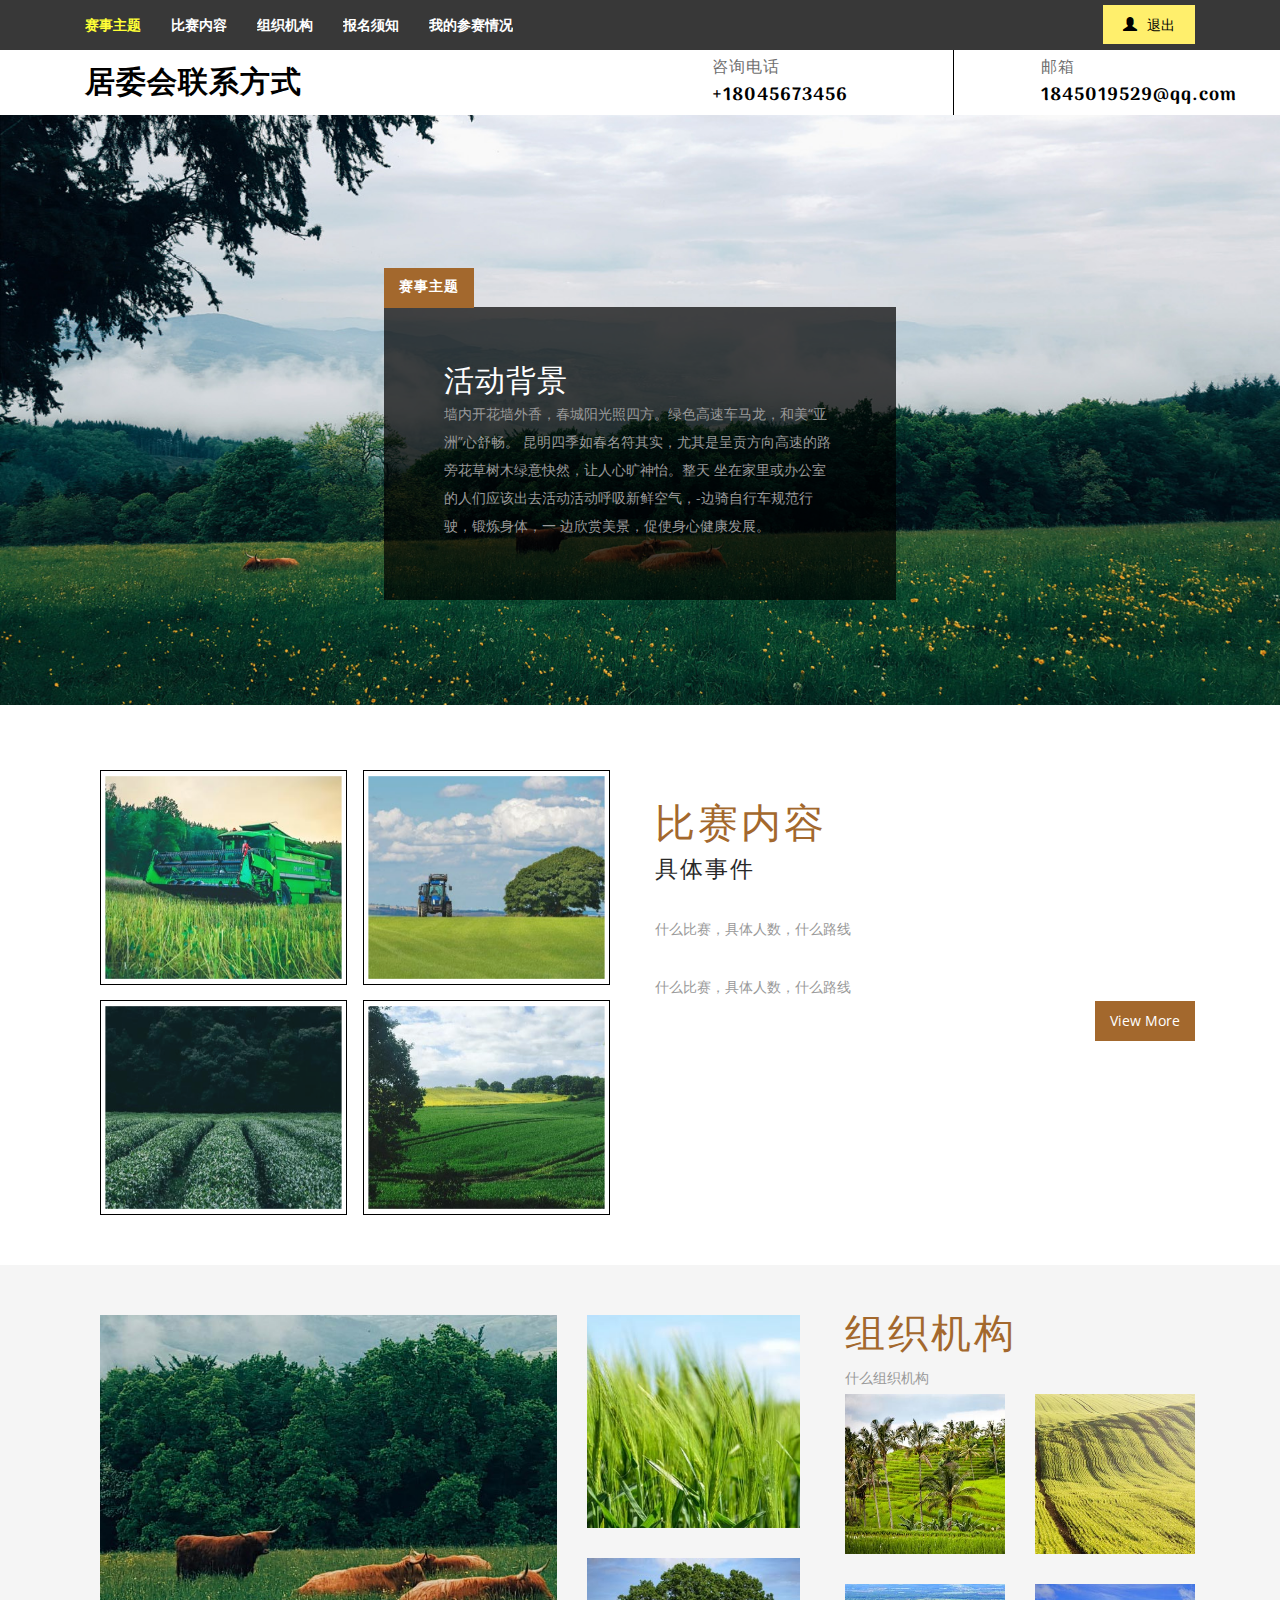
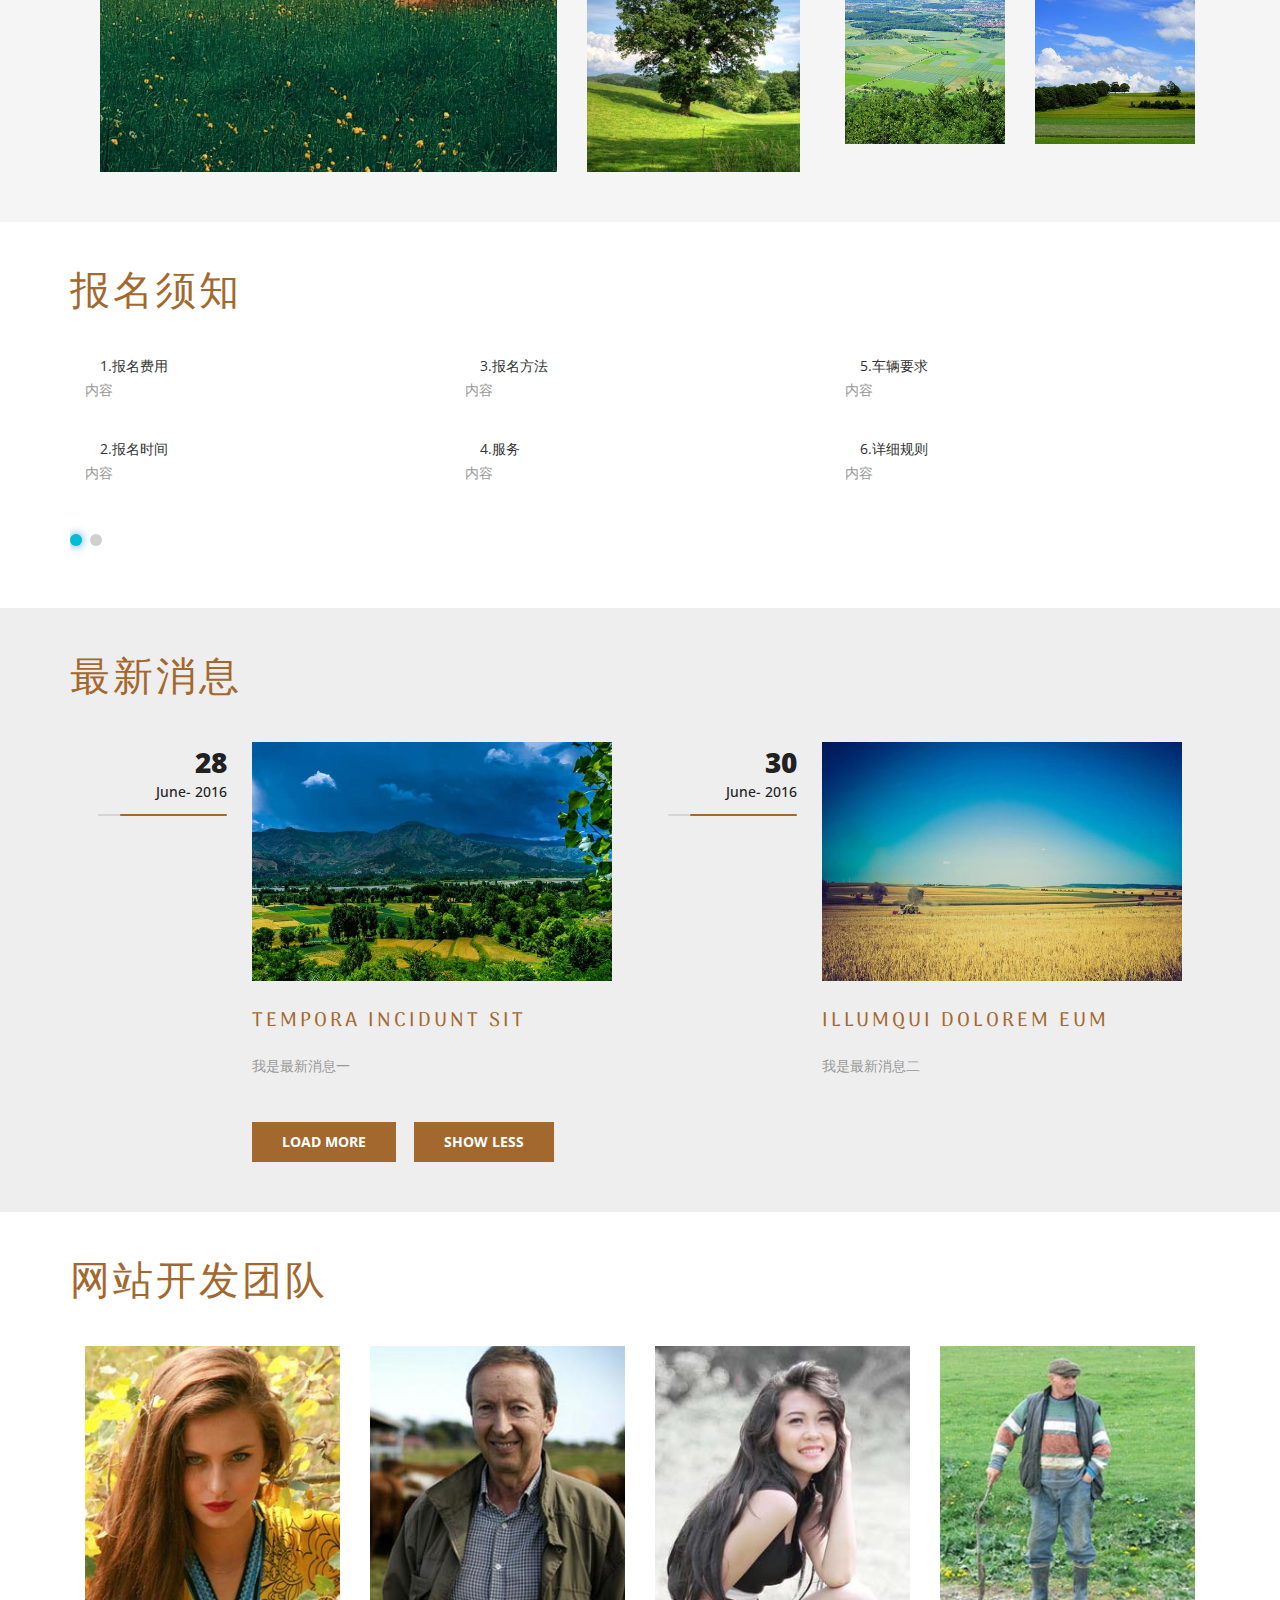
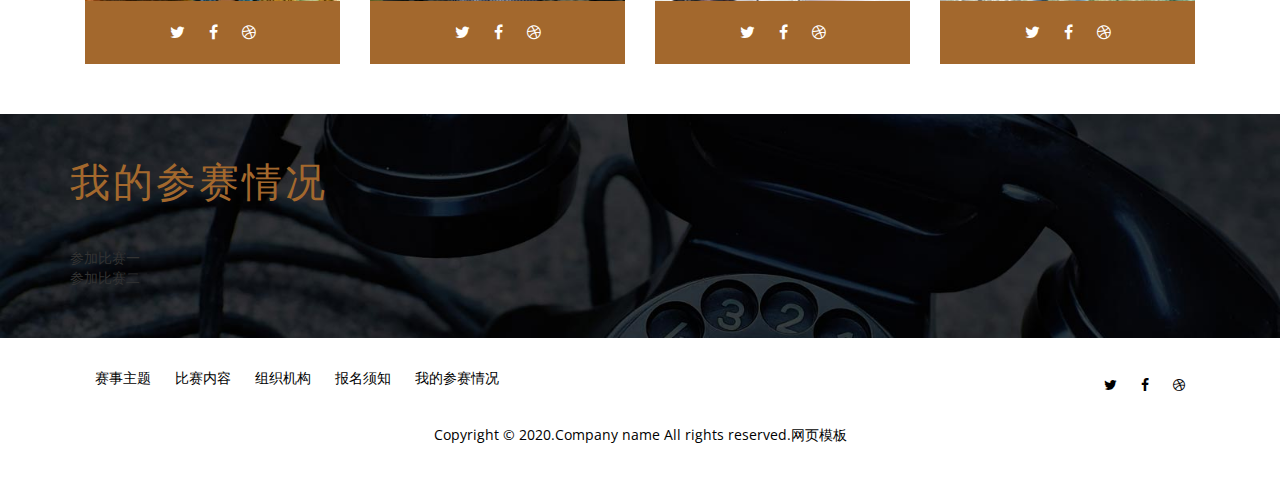
==== client/src/main/resources/login_index.html @ a54dcd97 "match10Project" ====
<!DOCTYPE html>
<html lang="en">
<head>
<title>Home</title>
<meta name="viewport" content="width=device-width, initial-scale=1">
<meta http-equiv="Content-Type" content="text/html; charset=utf-8" />
<meta name="keywords" content="" />
<script type="application/x-javascript"> addEventListener("load", function() { setTimeout(hideURLbar, 0); }, false); function hideURLbar(){ window.scrollTo(0,1); } </script>
<!-- css -->
<link href="css/bootstrap.css" rel="stylesheet" type="text/css" media="all" />
<link rel="stylesheet" href="css/style.css" type="text/css" media="all" />
<link type="text/css" rel="stylesheet" href="css/cm-overlay.css" />
<link href="css/popup-box.css" rel="stylesheet" type="text/css" media="all" />
<link rel="stylesheet" href="css/font-awesome.min.css" type="text/css" media="all" />
<!--// css -->
<!-- font -->
<link href="http://fonts.googleapis.com/css?family=Arima+Madurai" rel="stylesheet">
<link href='http://fonts.googleapis.com/css?family=Open+Sans:400,300,300italic,400italic,600,600italic,700,700italic,800,800italic' rel='stylesheet' type='text/css'>
<!-- //font -->
<script src="js/jquery-1.11.1.min.js"></script>
<script src="js/bootstrap.js"></script>
	<!-- start-smooth-scrolling -->
			<script type="text/javascript" src="js/move-top.js"></script>
			<script type="text/javascript" src="js/easing.js"></script>
			<script type="text/javascript">
				jQuery(document).ready(function($) {
					$(".scroll").click(function(event){		
					event.preventDefault();
					$('html,body').animate({scrollTop:$(this.hash).offset().top},1000);
				});
			});
			</script>
	<!-- //start-smoth-scrolling -->
		<!-- here stars scrolling icon -->
	<script type="text/javascript">
		$(document).ready(function() {
			/*
				var defaults = {
				containerID: 'toTop', // fading element id
				containerHoverID: 'toTopHover', // fading element hover id
				scrollSpeed: 1200,
				easingType: 'linear' 
				};
			*/
								
			$().UItoTop({ easingType: 'easeOutQuart' });
								
			});
	</script>
	<script src="js/jquery.magnific-popup.js" type="text/javascript"></script>
<script type="text/javascript" src="js/modernizr.custom.53451.js"></script> 
 <script>
						$(document).ready(function() {
						$('.popup-with-zoom-anim').magnificPopup({
							type: 'inline',
							fixedContentPos: false,
							fixedBgPos: true,
							overflowY: 'auto',
							closeBtnInside: true,
							preloader: false,
							midClick: true,
							removalDelay: 300,
							mainClass: 'my-mfp-zoom-in'
						});
																						
						});
</script>	

</head>
<body>
<div class="header-top-w3layouts" id="header">
	<div class="container">
		<div class="col-md-8 navigation">
			<nav class="navbar navbar-default">
			<!-- Brand and toggle get grouped for better mobile display -->
				<div class="navbar-header">
				 <button type="button" class="navbar-toggle collapsed" data-toggle="collapse" data-target="#bs-example-navbar-collapse-1">
					<span class="sr-only">Toggle navigation</span>
					<span class="icon-bar"></span>
					<span class="icon-bar"></span>
					<span class="icon-bar"></span>
				</button>
				<div class="collapse navbar-collapse nav-wil" id="bs-example-navbar-collapse-1">
					<nav class="link-effect-2" id="link-effect-2"> 
						<ul class="nav navbar-nav">
							<li class="active"><a href="index.html">赛事主题</a></li>
							<li><a href="#services" class="scroll"><span data-hover="Services">比赛内容</span></a></li>
							<li><a href="#works" class="scroll"><span data-hover="Works">组织机构</span></a></li>
							<li><a href="#clients" class="scroll"><span data-hover="Clients">报名须知</span></a></li>
							<li><a href="#contact" class="scroll"><span data-hover="Contact">我的参赛情况</span></a></li>
						</ul>
					</nav>
				</div>
				</div>
			</nav>
		</div>
		<div class="col-md-4 sign-up">
			<a class="book popup-with-zoom-anim button-isi zoomIn animated" data-wow-delay=".5s" href="#small-dialog2"><span class="glyphicon glyphicon-user" aria-hidden="true"></span>退出</a>
		</div>
		<div class="clearfix"></div>
	</div>
</div>
<div class="header-bottom-w3">
	<div class="container">
		<div class="col-md-4 logo-agileits">
			<a href="#"><h1>居委会联系方式</h1></a>
		</div>
		<div class="col-md-8 call-mail-agileinfo">
			<div class="call">
				<h4>咨询电话</h4>
				<h3>+18045673456</h3>
			</div>
			<div class="mail">
				<h4>邮箱</h4>
				<h3><a href="mailto:info@example.com">1845019529@qq.com</a></h3>
			</div>
			<div class="clearfix"></div>
		</div>
		<div class="clearfix"></div>
	</div>
</div>
<div class="banner-w3l">
	
	<div class="banner-text-w3ls">
		<h3>赛事主题</h3>
		<h2>活动背景 </h2>
		<p>墙内开花墙外香，春城阳光照四方。绿色高速车马龙，和美“亚洲”心舒畅。
		昆明四季如春名符其实，尤其是呈贡方向高速的路旁花草树木绿意快然，让人心旷神怡。整天
		坐在家里或办公室的人们应该出去活动活动呼吸新鲜空气，-边骑自行车规范行驶，锻炼身体，一
		边欣赏美景，促使身心健康发展。
		</p>
	</div>
</div>
<div class="banner-btm-w3-agile" id="services">
	<div class="container">
		<div class="col-md-6 banner-btm-right-w3ls">
			<div class="col-md-6 banner-btm-right-w3ls-one">
				<div class="gap">
					<div class="grid">
						<figure class="effect-apollo">
							<img src="images/bb1.jpg" alt=" " />
						</figure>
					</div>
				</div>
				<div class="grid">
					<figure class="effect-apollo">
						<img src="images/bb2.jpg" alt=" " />
					</figure>
				</div>
			</div>
			<div class="col-md-6 banner-btm-right-w3ls-two">
				<div class="gap">
					<div class="grid">
						<figure class="effect-apollo">
							<img  src="images/bb3.jpg" alt=" " />
						</figure>
					</div>
				</div>
				<div class="grid">
					<figure class="effect-apollo">
						<img src="images/bb4.jpg" alt=" " />
					</figure>
				</div>
			</div>
		</div>
		<div class="col-md-6 banner-btm-left-w3ls">
			<h3>比赛内容</h3>
			<h4>具体事件</h4>
			 <p>什么比赛，具体人数，什么路线</p>	
			 <p class="w3layouts">什么比赛，具体人数，什么路线</p>
			 <a href="single.html">View More</a>
		</div>
		<div class="clearfix"></div>
		</div>	
	</div>
	<!-- //banner-bottom -->
	
	<!--works-->
	<div class="works" id="works">
		<div class="container">
			<div class="col-md-8 work-left">
				<div class="work-left-top">
					<div class="col-md-8  work-left-top-left">
						<div class="first-img">
							<div class="view second-effect">
								<a class="cm-overlay" href="images/g1.jpg">
									<img src="images/g1.jpg" alt=" " />
									<div class="mask">
										
									</div>
								</a>
							</div>
						</div>
					</div>
					<div class="col-md-4 work-left-top-right">
						<div class="second-img">
							<div class="view second-effect">
								<a class="cm-overlay" href="images/g2.jpg">
									<img src="images/g2.jpg" alt=" " />
									<div class="mask">
										
									</div>
								</a>
							</div>
						</div>
						<div class="third-img">
							<div class="view second-effect">
								<a class="cm-overlay" href="images/g3.jpg">
									<img src="images/g3.jpg" alt=" " />
									<div class="mask">
									
									</div>
								</a>
							</div>
						</div>
					</div>
					<div class="clearfix"></div>
				</div>
			</div>
			<div class="col-md-4 work-right">
				<h3>组织机构</h3>
				<p>什么组织机构</p>
				<div class="col-md-6 work-right-left">
					<div class="seventh-img">
							<div class="view second-effect">
								<a class="cm-overlay" href="images/g7.jpg">
									<img src="images/g7.jpg" alt=" " />
									<div class="mask">
										
									</div>
								</a>
							</div>
					</div>
					<div class="eighth-img">
							<div class="view second-effect">
								<a class="cm-overlay" href="images/g8.jpg">
									<img src="images/g8.jpg" alt=" " />
									<div class="mask">
										
									</div>
								</a>
							</div>
					</div>
				</div>
				<div class="col-md-6 work-right-right">
					<div class="ninth-img">
							<div class="view second-effect">
								<a class="cm-overlay" href="images/g9.jpg">
									<img src="images/g9.jpg" alt=" " />
									<div class="mask">
										
									</div>
								</a>
							</div>
					</div>
					<div class="tenth-img">
							<div class="view second-effect">
								<a class="cm-overlay" href="images/g10.jpg">
									<img src="images/g10.jpg" alt=" " />
									<div class="mask">
										
									</div>
								</a>
							</div>
					</div>
				</div>
				<div class="clearfix"></div>
			</div>
			<div class="clearfix"></div>
		</div>
	</div>
	<!-- //works-->
				<script src="js/jquery.tools.min.js"></script>
			<script src="js/jquery.mobile.custom.min.js"></script>
				<script src="js/jquery.cm-overlay.js"></script>
			<script>
				$(document).ready(function(){
					$('.cm-overlay').cmOverlay();
				});
			</script>
	
	<!-- clients-->
	<div class="clients" id="clients">
		<div class="container">
			<h3>报名须知</h3>
			<div class="wmuSlider example1 animated wow slideInUp" data-wow-delay=".5s">
					<div class="wmuSliderWrapper">
						<article style="position: absolute; width: 100%; opacity: 0;"> 
							<div class="banner-wrap">
								<div class="col-md-4 client-grids">
									<div class="col-md-8 c-info">
										1.报名费用
									</div>
									<br />
										<p>内容</p><br>
									<div class="col-md-8 c-info">
										2.报名时间
									</div>
									<br>
									<p>内容</p>
									<div class="clearfix"></div>
								</div>
								<div class="col-md-4 client-grids">
									<div class="col-md-8 c-info">
										3.报名方法
									</div>
									<br />
										<p>内容</p><br>
									<div class="col-md-8 c-info">
										4.服务
									</div>
									<br>
									<p>内容</p>
									<div class="clearfix"></div>
								</div>
								<div class="col-md-4 client-grids">
									<div class="col-md-8 c-info">
										5.车辆要求
									</div>
									<br />
										<p>内容</p><br>
									<div class="col-md-8 c-info">
										6.详细规则
									</div>
									<br>
									<p>内容</p>
									<div class="clearfix"></div>
								</div>
								<div class="clearfix"></div>
							</div>
						</article>
						<article style="position: absolute; width: 100%; opacity: 0;"> 
							<div class="banner-wrap">
								<div class="col-md-4 client-grids">
									<div class="col-md-8 c-info">
										7.录取名次
									</div>
									<br />
										<p>内容</p><br>
									<div class="col-md-8 c-info">
										8.奖项设置
									</div>
									<br>
									<p>内容</p>
									<div class="clearfix"></div>
								</div>
								<div class="col-md-4 client-grids">
									<div class="col-md-8 c-info">
										9.保险说明
									</div>
									<br />
										<p>内容</p><br>
									<div class="col-md-8 c-info">
										10.风险提示
									</div>
									<br>
									<p>内容</p>
									<div class="clearfix"></div>
								</div>
								<div class="col-md-4 client-grids">
									<div class="col-md-8 c-info">
										11.责任声明
									</div>
									<br>
									<p>内容</p><br>
									<div class="clearfix"></div>
								</div>
								<div class="clearfix"></div>
							</div>
						</article>
					</div>
				</div>
		</div>
	</div>
	<!--//clients-->
			<script src="js/jquery.wmuSlider.js"></script> 
								<script>
									$('.example1').wmuSlider();         
								</script> 

	<!-- news -->
	<div class="news">
		<div class="container">
			<h3>最新消息</h3>
			<div class="agileits_news_grids">
				<div class="tab-1 resp-tab-content">
					<div class="load_more">	
						<ul id="myList">
							<li>
								<div class="l_g">
									<div class="col-md-6 agileits_news_grid_left">
										<div class="agileits_news_grid_left_gridl">
											<p class="para1">28 <span>June- 2016</span></p>
										</div>
										<div class="agileits_news_grid_left_gridr">
											<a href="single.html"><img src="images/n1.jpg" alt=" " class="img-responsive" /></a>
											<h4><a href="single.html">tempora incidunt sit</a></h4>
											<p>我是最新消息一</p>
										</div>
										<div class="clearfix"> </div>
									</div>
									<div class="col-md-6 agileits_news_grid_left">
										<div class="agileits_news_grid_left_gridl">
											<p class="para1">30 <span>June- 2016</span></p>
										</div>
										<div class="agileits_news_grid_left_gridr">
											<a href="single.html"><img src="images/n2.jpg" alt=" " class="img-responsive" /></a>
											<h4><a href="single.html">illumqui dolorem eum</a></h4>
											<p>我是最新消息二</p>
										</div>
										<div class="clearfix"> </div>
									</div>
									<div class="clearfix"> </div>
								</div>
							</li>
							<li>
								<div class="l_g">
									<div class="col-md-6 agileits_news_grid_left">
										<div class="agileits_news_grid_left_gridl">
											<p class="para1">28 <span>June- 2016</span></p>
										</div>
										<div class="agileits_news_grid_left_gridr">
											<a href="single.html"><img src="images/n3.jpg" alt=" " class="img-responsive" /></a>
											<h4><a href="single.html">tempora incidunt eius</a></h4>
											<p>Quis autem vel eum iure reprehenderit qui in ea voluptate velit esse 
												quam nihil molestiae consequatur, vel illum qui dolorem.</p>
										</div>
										<div class="clearfix"> </div>
									</div>
									<div class="col-md-6 agileits_news_grid_left">
										<div class="agileits_news_grid_left_gridl">
											<p class="para1">30 <span>June- 2016</span></p>
										</div>
										<div class="agileits_news_grid_left_gridr">
											<a href="single.html"><img src="images/n4.jpg" alt=" " class="img-responsive" /></a>
											<h4><a href="single.html">illumqui dolorem eum</a></h4>
											<p>Quis autem vel eum iure reprehenderit qui in ea voluptate velit esse 
												quam nihil molestiae consequatur, vel illum qui dolorem.</p>
										</div>
										<div class="clearfix"> </div>
									</div>
									<div class="clearfix"> </div>
								</div>
							</li>

						</ul>
						<div id="loadMore">Load more</div>
						<div id="showLess">Show less</div>
					</div>
				</div>
			</div>
		</div>
	</div>
<!-- //news -->

<script>
	$(document).ready(function () {
		size_li = $("#myList li").size();
		x=1;
		$('#myList li:lt('+x+')').show();
		$('#loadMore').click(function () {
			x= (x+1 <= size_li) ? x+1 : size_li;
			$('#myList li:lt('+x+')').show();
		});
		$('#showLess').click(function () {
			x=(x-1<0) ? 1 : x-1;
			$('#myList li').not(':lt('+x+')').hide();
		});
	});
</script>
<!-- //load-more -->
<div class="team">
	<div class="container">
		<h3>网站开发团队</h3>
		<div class="col-md-3 team-grids">
			<img src="images/t1.jpg" alt=" " class="img-responsive">
			<div class="team-social-icons">
				<ul class="team-social-icons">
					<li><a href="#"><i class="fa fa-twitter" aria-hidden="true"></i></a></li>
					<li><a href="#"><i class="fa fa-facebook" aria-hidden="true"></i></a></li>
					<li><a href="#"><i class="fa fa-dribbble" aria-hidden="true"></i></a></li>
				</ul>
			</div>
			<div class="p-mask">
				<h4>Guy Ritchie</h4>
				<h5>Farmer</h5>		
			</div>

		</div>
		
		<div class="col-md-3 team-grids">
			<img src="images/t2.jpg" alt=" " class="img-responsive">
			<div class="team-social-icons">
				<ul class="team-social-icons">
					<li><a href="#"><i class="fa fa-twitter" aria-hidden="true"></i></a></li>
					<li><a href="#"><i class="fa fa-facebook" aria-hidden="true"></i></a></li>
					<li><a href="#"><i class="fa fa-dribbble" aria-hidden="true"></i></a></li>
				</ul>
			</div>
			<div class="p-mask">
				<h4>Lisa kristen</h4>
				<h5>Farmer</h5>		
			</div>
			
		</div>
		<div class="col-md-3 team-grids">
			<img src="images/t3.jpg" alt=" " class="img-responsive">
			<div class="team-social-icons">
				<ul class="team-social-icons">
					<li><a href="#"><i class="fa fa-twitter" aria-hidden="true"></i></a></li>
					<li><a href="#"><i class="fa fa-facebook" aria-hidden="true"></i></a></li>
					<li><a href="#"><i class="fa fa-dribbble" aria-hidden="true"></i></a></li>
				</ul>
			</div>
			<div class="p-mask">
				<h4>Rose Alba</h4>
				<h5>Agriculture analyst</h5>		
			</div>
		</div>
		<div class="col-md-3 team-grids">
			<img src="images/t4.jpg" alt=" " class="img-responsive">
			<div class="team-social-icons">
				<ul class="team-social-icons">
					<li><a href="#"><i class="fa fa-twitter" aria-hidden="true"></i></a></li>
					<li><a href="#"><i class="fa fa-facebook" aria-hidden="true"></i></a></li>
					<li><a href="#"><i class="fa fa-dribbble" aria-hidden="true"></i></a></li>
				</ul>
			</div>
			<div class="p-mask">
				<h4>John Doe</h4>
				<h5>Farmer</h5>		
			</div>
		</div>
		<div class="clearfix"></div>
	</div>
</div>

	<!-- Contact -->
	<div class="aitscontactw3l" id="contact">
		<div class="container">
			<h3>我的参赛情况</h3>
				参加比赛一
				<br />
				参加比赛二
		</div>
	</div>
	<!-- //Contact -->
	

	<!-- Footer -->
	<div class="footer">
		<div class="container">

			<div class="agilefooter-top">
				<!-- Quick-Links -->
				<div class="col-md-6 agilefootergrid footer-nav">
					<ul>
							<li class="active"><a href="#header" class="scroll"><span data-hover="Home">赛事主题</span></a></li>
							<li><a href="#services" class="scroll"><span data-hover="Services">比赛内容</span></a></li>
							<li><a href="#works" class="scroll"><span data-hover="Works">组织机构</span></a></li>
							<li><a href="#clients" class="scroll"><span data-hover="Clients">报名须知</span></a></li>
							<li><a href="#contact" class="scroll"><span data-hover="Contact">我的参赛情况</span></a></li>
					</ul>
				</div>
				<!-- //Quick-Links -->

				<!-- Newsletter -->
				<div class="col-md-6 social-icons">
					<ul>
						<li><a href="#"><i class="fa fa-twitter" aria-hidden="true"></i></a></li>
						<li><a href="#"><i class="fa fa-facebook" aria-hidden="true"></i></a></li>
						<li><a href="#"><i class="fa fa-dribbble" aria-hidden="true"></i></a></li>
					</ul>
				</div>
				<!-- //Newsletter -->
			<div class="clearfix"></div>
			</div>

			<div class="agilefooter-bottom">
				<p>Copyright &copy; 2020.Company name All rights reserved.<a target="_blank" href="http://sc.chinaz.com/moban/">&#x7F51;&#x9875;&#x6A21;&#x677F;</a></p>
			</div>
		</div>

	</div>
	<!-- //Footer -->


<div class="pop-up"> 
	<div id="small-dialog2" class="mfp-hide book-form">
		<h3>Sign Up</h3>
			<form action="#" method="post">
				<input type="text" name="Name" placeholder="Your Name" required=""/>
				<input type="text" name="Email" class="email" placeholder="Email" required=""/>
				<input type="password" name="Password" class="password" placeholder="Password" required=""/>	
				<input type="password" name="Password" class="password" placeholder="Confirm Password" required=""/>
				<input type="submit" value="Sign Up">
			</form>
	</div>
</div>	

</body>
</html>
---- client/src/main/resources/css/style.css ----
/*-- Reset Code --*/
body {
	padding: 0;
	margin: 0;
	background: #FFF;
	font-family: 'open Sans', sans-serif;
}
body a {
	transition: 0.5s all;
	-webkit-transition: 0.5s all;
	-moz-transition: 0.5s all;
	-o-transition: 0.5s all;
	-ms-transition: 0.5s all;
	text-decoration: none;
}
body a:hover {
	text-decoration: none;
}
body a:focus, a:hover {
	text-decoration: none;
}
input[type="button"], input[type="submit"] {
	transition: 0.5s all;
	-webkit-transition: 0.5s all;
	-moz-transition: 0.5s all;
	-o-transition: 0.5s all;
	-ms-transition: 0.5s all;
}
h1, h2, h3, h4, h5, h6 {
	margin: 0;
	padding: 0;
	text-align: center;
	font-family: 'Arima Madurai', cursive;
	letter-spacing:1px;
}
p {
	margin:0;
}
ul {
	margin:0;
	padding:0;
}
label {
	margin:0;
}
a:focus, a:hover {
	text-decoration: none;
	outline: none
}
img {
	width: 100%;
}
/*-- //Reset Code --*/

/*-- header--*/
.header-top-w3layouts {
    background: #383838;
	padding:15px 0;
}
.navbar-default {
    background: none;
    border: none;
	min-height:0;
}
.navbar {
    border-radius: 0px;
    margin-bottom: 0;
}
.navbar-brand {
    height: 65px;
    padding: 18px 0 0;
}
.navbar-default .navbar-brand {
    color:#fff;
    font-size:1.5em;
}
.navbar-default .navbar-brand:hover, .navbar-default .navbar-brand:focus {
    color: #fff;
}
.navbar-nav {
    float: right;
}
.navbar-default .navbar-nav > li > a {
    color: #fff;
    font-weight: 700;
	padding:0;
}
.navbar-nav > li > a {
    font-size: 14px;
    text-transform: uppercase;
}
.navbar-default .navbar-nav > li > a:hover, .navbar-default .navbar-nav > li > a:focus {
    color: #ffffff;
}
.navbar-default .navbar-nav > .active > a, .navbar-default .navbar-nav > .active > a:hover, .navbar-default .navbar-nav > .active > a:focus {
    color:#ffff36;
    background-color: transparent;
}
.navbar-collapse {
	padding-left:0;
}
.navbar-nav > li {
   margin-right:30px;
}
.link-effect-2 a {
  overflow: hidden;
}
.link-effect-2 a span {
  position: relative;
  display: inline-block;
  -moz-transition: 0.3s;
  -o-transition: 0.3s;
  -webkit-transition: 0.3s;
  transition: 0.3s;
}
.link-effect-2 a span::before {
	color:#ffff36;
	position: absolute;
	top: 100%;
	content: attr(data-hover);
	-moz-transform: translate3d(0, 0, 0);
	-ms-transform: translate3d(0, 0, 0);
	-webkit-transform: translate3d(0, 0, 0);
	transform: translate3d(0, 0, 0);
}
.link-effect-2 a:hover span {
  -moz-transform: translateY(-100%);
  -ms-transform: translateY(-100%);
  -webkit-transform: translateY(-100%);
  transform: translateY(-100%);
}
.sign-up {
    text-align: right;
}
a.book.popup-with-zoom-anim.button-isi.zoomIn.animated {
    padding: 10px 20px;
    background: #ffef6c;
    color: #000;
}
a.book.popup-with-zoom-anim.button-isi.zoomIn.animated  span.glyphicon.glyphicon-user {
    margin-right: 10px;
}
.mfp-content h3{
	color:#fff;
	font-size:30px;
	margin-bottom:20px;
}
.mfp-content input[type="text"],.mfp-content input[type="password"]  {
    padding: 10px;
    border: none;
    width: 100%;
    margin-bottom: 15px;
}
.mfp-content input[type="submit"]{
	padding:10px 15px;
	display:inline-block;
	background:#ecd726;
	color:#000;
	border:none;
	outline:none;
	font-weight:700;
}
.mfp-content input[type="submit"]:hover{
	background:#000;
	color:#fff;
}
.logo-agileits{
	width:55%;
	float:left;
}
.logo-agileits a h1 {
    font-size: 30px;
    text-transform: uppercase;
    color: #000;
    text-align: left;
    padding-top: 18px;
    font-weight: 700;
}
.call-mail-agileinfo{
	width: 45%;
    float: left;
}
.call,.mail{
	width:50%;
	float:left;
	padding:10px 0;
}
.call{
	border-right:1px solid #000;
}
.call h3,.call h4,.mail h3,.mail h4{
	text-align:left;
}
.call h3,.mail h3 a{
	font-size:18px;
	color:#000;
	font-weight:700;
	display:block;
}
.call h4,.mail h4{
	font-size:16px;
	color:#6f6f6f;
	margin-bottom:8px;
}
.mail {
    padding-left: 87px;
}
/*-- //header--*/
.banner-w3l{
	background:url(../images/banner.jpg) no-repeat 0px -150px;
	background-size:cover;
	min-height:624px;
	padding-top:15%;
}
.sub-banner{
	background:url(../images/banner.jpg) no-repeat 0px -450px;
	background-size:cover;
	min-height:200px;
}

 .banner-text-w3ls {
    width: 40%;
    margin: 0 auto;
    background: rgba(0, 0, 0, 0.71);
    text-align: left;
    padding: 60px;
    position: relative;
}
.banner-text-w3ls h2{
	text-align:left;
	font-size:30px;
	color:#fff;
}
.banner-text-w3ls p,.banner-btm-left-w3ls p, .clients p,.comments p,.blog p,.works p{
	font-size:14px;
	color:#999;
	line-height:28px;
	text-align:left;
}
.banner-text-w3ls a{
	position:absolute;
	padding:10px 15px;
	display:inline-block;
	background:#ecd726;
	bottom:0;
	right:-48px;
	color:#000;
}
.banner-w3l h3 {
    padding: 12px 15px;
    background: #a3682d;
    display: inline-block;
    color: #fff;
    font-weight: 600;
    position: absolute;
    top: -39px;
    left: 0;
    font-size: 14px;
}
.banner-text-w3ls a:hover{
	background:#000;
	color:#fff;
}
/*-- banner-bottom--*/
.banner-btm-w3-agile,.news,.aitscontactw3l,.team,.clients,.works,.blog,.newsletter{
	padding:50px 0;
} 
.banner-btm-right-w3ls-one{
	padding-right:8px;
}
.banner-btm-right-w3ls-two {
    padding-left: 8px;
}
.gap{
	margin-bottom:16px;
}
.banner-btm-w3-agile img {
    width: 100%;
    
}
.banner-btm-w3-agile  .grid figure {
	position: relative;
	float: left;
	overflow: hidden;
	height: auto;
	text-align: center;
	border: 1px solid #000;
    padding: 10px;
	margin-top:15px;
}

.banner-btm-w3-agile  figcaption {
	background-color: transparent;
}

.banner-btm-w3-agile .grid figure img {
	position: relative;
	display: block;
	max-width: 100%;
	opacity: 0.8;
}

.banner-btm-w3-agile  .grid figure figcaption {
	padding: 7em;
	color: #fff;
	text-transform: uppercase;
	font-size: 1.25em;
	-webkit-backface-visibility: hidden;
	backface-visibility: hidden;
}

.banner-btm-w3-agile .grid figure figcaption::before, .grid figure figcaption::after {
	pointer-events: none;
}

.banner-btm-w3-agile  .grid figure figcaption, .grid figure figcaption > a {
	position: absolute;
	top: 0;
	left: 0;
	width: 100%;
	height: 100%;
}

.banner-btm-w3-agile  figure.effect-apollo img {
	opacity: 0.95;
	-webkit-transition: opacity 0.35s, -webkit-transform 0.35s;
	transition: opacity 0.35s, transform 0.35s;
	-webkit-transform: scale3d(1.05,1.05,1);
	transform: scale3d(1.05,1.05,1);
}

.banner-btm-w3-agile  figure.effect-apollo figcaption::before {
	position: absolute;
	top: 0;
	left: 0;
	width: 100%;
	height: 100%;
	background: rgba(0, 0, 0, 0.71);
	content: '';
	-webkit-transition: -webkit-transform 0.6s;
	transition: transform 0.6s;
	-webkit-transform: scale3d(1.9,1.4,1) rotate3d(0,0,1,45deg) translate3d(0,-100%,0);
	transform: scale3d(1.9,1.4,1) rotate3d(0,0,1,45deg) translate3d(0,-100%,0);
}

.banner-btm-w3-agile  figure.effect-apollo:hover img {
	opacity: 0.6;
	-webkit-transform: scale3d(1,1,1);
	transform: scale3d(1,1,1);
}

.banner-btm-w3-agile  figure.effect-apollo:hover figcaption::before {
	-webkit-transform: scale3d(1.9,1.4,1) rotate3d(0,0,1,45deg) translate3d(0,100%,0);
	transform: scale3d(1.9,1.4,1) rotate3d(0,0,1,45deg) translate3d(0,100%,0);
}

.banner-btm-left-w3ls h3,.news h3,.team h3,.aitscontactw3l h3,.clients h3,.works h3{
    font-size: 40px;
    color: #a3682d;
    letter-spacing: 3px;
	margin-bottom:40px;
	text-align:left;
}
.banner-btm-left-w3ls h3 {
	margin-top:50px;
	text-align:left;
	margin-bottom:0;
}
.banner-btm-left-w3ls h4{
    font-size: 23px;
    color:#292929;
    margin: 10px 0 30px 0;
    letter-spacing: 2px;
	text-align:left;
}

p.w3layouts{
	margin-top:30px;
}
.banner-btm-left-w3ls a{
	padding:10px 15px;
	background:#a3682d;
	color:#fff;
	float:right;
}
.banner-btm-left-w3ls a:hover{
	background:#000;
}
/*--//banner-bottom --*/ 

/*--works--*/
.works h3{
	margin-bottom:5px;
}
.works p {
    margin-bottom: 2px;
}
.second-img{
	margin-bottom:30px;
}
.seventh-img,.ninth-img{
	margin-bottom:30px;
}
.work-right-left {
    padding-left: 0;
}
.work-right-right {
    padding-right: 0;
}
.view {
    float: none;
    overflow: hidden;
    position: relative;
    text-align: center;
}
.view, .view .mask, .view .content {
	width: 100%;
    height: 100%;
}
.view .mask, .view .content {
   position: absolute;
   overflow: hidden;
   top: 0;
   left: 0;
}
.view img {
   display: block;
   position: relative;
}
/* SECOND EFFECTS */

.second-effect .mask {
   opacity: 0;
   overflow:visible;
   border:0px solid rgba(0,0,0,0.7);
   -moz-box-sizing:border-box;
   -webkit-box-sizing:border-box;
   box-sizing:border-box;
   -o-box-sizing:border-box;
   -ms-box-sizing:border-box;
   -webkit-transition: all 0.4s ease-in-out;
   -moz-transition: all 0.4s ease-in-out;
   -o-transition: all 0.4s ease-in-out;
   -ms-transition: all 0.4s ease-in-out;
   transition: all 0.4s ease-in-out;
   text-align:center;
}
.second-effect:hover .mask {
	opacity: 1;
    border: 50px solid rgba(255, 255, 255, 0.7);
    background: rgba(0, 0, 0, 0.45);
}
.second-effect .mask p {
    font-size: 1.5em;
    color: #fff;
    text-transform: uppercase;
    padding: 1em 0 0;
	display: inline-block;
}
.cm-content img {
    height: 100%!important;
}
/*-- //works--*/


/*-- clients --*/
.clients p{
	margin-bottom:15px;
}
.clients img{
	border-radius:50%;
}
.clients h4{
	text-align:left;
	font-size:18px;
	color:#000;
	margin:15px 0 10px 0;
}
.clients h5{
	text-align:left;
	font-size:16px;
	color:#999;
}
.wmuSlider {
	position: relative;
	overflow: hidden;
}
.wmuSlider .wmuSliderWrapper article img {

}
/* Default Skin */
.wmuSliderPagination {
	z-index: 2;
    position: absolute;
    left: 0%;
    bottom: 6%;
}
ul.wmuSliderPagination {
	padding:0;
}
.wmuSliderPagination li {
	float: left;
	margin: 0 8px 0 0;
	list-style-type: none;
}
.wmuSliderPagination a {
	display: block;
    text-indent: -9999px;
    width: 12px;
    height: 12px;
    background: #CFCFCF;
	border-radius:50%;
}
.wmuSliderPagination a.wmuActive {
	background: #00bcd4;
    box-shadow: 0px 0px 10px #3D99DC;
	-webkit-box-shadow: 0px 0px 10px #3D99DC;
	-moz-box-shadow: 0px 0px 10px #3D99DC;
	-o-box-shadow: 0px 0px 10px #3D99DC;
	-ms-box-shadow: 0px 0px 10px #3D99DC;
}
/* Default Skin */
.wmuGallery .wmuGalleryImage {
	margin-bottom: 10px;
}
.banner-wrap {
    padding: 0 0 4em;
}
/*-- //wmuslider --*/
/*--// clients--*/


/*-- news --*/

.agileits_news_grid_left_gridl p{
    font-size: 2em;
    color: #212121;
    padding-bottom: .5em;
    margin-bottom: .5em;
    position: relative;
    font-weight: 800;
    text-align: right;
}
.agileits_news_grid_left_gridl p.para1:before,.agileits_news_grid_left_gridl p.para1:after{
	content:'';
	position:absolute;
	bottom:0%;
	height:2px;
	border-radius:5px;
}
.agileits_news_grid_left_gridl p.para1:before{
	width: 20%;
    background: #d5d5d5;
    left: 0%;
}
.agileits_news_grid_left_gridl p.para1:after{
	width: 83%;
    background:#a3682d;
    right: 0%;
}
.agileits_news_grid_left_gridl p span{
	display:block;
	font-size:14px;
	font-weight:500;
}
.agileits_news_grid_left_gridl p a{
	color:#999;
	text-decoration:none;
}
.agileits_news_grid_left_gridl{
	float:left;
	width:25%;
}
.agileits_news_grid_left_gridr{
	float:right;
	width:70%;
}
.agileits_news_grid_left {
    padding: 0 2em;
}
.agileits_news_grid_left_gridl p i {
    font-size: .7em;
    color: #919191;
}
.agileits_news_grid_left_gridr h4 a{
	display: block;
    font-size: 1.1em;
    color: #a3682d;
    margin:1.5em 0 1em;
    text-decoration: none;
    text-transform: uppercase;
    letter-spacing: 3px;
	text-align:left;
}
.agileits_news_grid_left_gridr h4 a:hover{
	color:#212121;
}
.agileits_news_grid_left_gridr p{
	color:#999;
	line-height:2em;
	margin:1em 0 0;
}
/*-- load-more --*/
#myList li{ 
	display:none;
	list-style-type:none;
	margin-bottom:3em;
}
#loadMore,#showLess {
	display: inline-block;
    cursor: pointer;
    padding: 10px 30px;
    font-size: 14px;
    color: #fff;
    transition: 0.5s all ease;
    -webkit-transition: 0.5s all ease;
    -moz-transition: 0.5s all ease;
    -o-transition: 0.5s all ease;
    -ms-transition: 0.5s all ease;
    background:#a3682d;
    text-transform: uppercase;
    font-weight: 700;
}
#showLess:hover,#loadMore:hover  {
    background:#212121;
	color:#fff;
}
div#loadMore {
    margin-left: 13em;
    margin-right: 1em;
}
/*-- //load-more --*/
/*-- //news --*/


/*-- team-*/
.team-grids{
	position:relative;
	overflow: hidden;
}
.team-grids .p-mask, .row .product .vm-product-media-container .p-mask {
    opacity: 0;
    visibility: hidden;
    background:rgba(163, 104, 45, 0.74);
    bottom: 19%;
    position: absolute;
    padding:1em;
    width: 89.5%;
    -webkit-transform: translate3d( 0px, 100%, 0px );
    -moz-transform: translate3d( 0px, 100%, 0px );
    -ms-transform: translate3d( 0px, 100%, 0px );
    -o-transform: translate3d( 0px, 100%, 0px );
    transform: translate3d( 0px, 100%, 0px );
    -webkit-transition: all .5s ease 0s;
    -moz-transition: all .5s ease 0s;
    transition: all .5s ease 0s;
    text-align: left;
}
.team-grids .p-mask .p-desc{
    color: #a3a3a3;
    position: relative;
    display: block;
    margin-bottom: 10px;
    padding-bottom: 10px;
    font-size: 1em;
}
.team-grids:hover .p-mask, .row .product:hover .p-mask {
    opacity: 1;
    visibility: visible;
    -webkit-transform: translate3d( 0px, 0px, 0px );
    -moz-transform: translate3d( 0px, 0px, 0px );
    -ms-transform: translate3d( 0px, 0px, 0px );
    -o-transform: translate3d( 0px, 0px, 0px );
    transform: translate3d( 0px, 0px, 0px );
}
.p-mask h4{
	color:#fff;
	font-size:1.5em;
	text-decoration:none;
	line-height:1.8em;
}
.p-mask h5{
	margin: 0;
   color: #E4E4E4;
    font-size: 14px;
	text-align:center;
}
.team-grids:hover {
    opacity: .8;
}
.team-social-icons {
    background:#a3682d;
    padding: 10px 0;
    text-align: center;
}
.team-social-icons ul li{
	display:inline;
}
.team-social-icons ul li a{
	font-size:16px;
	color:#fff;
	padding:10px;
}
/*-- team--*/
/*-- Contact --*/
.aitscontactw3l{
	background:url(../images/contactbg.jpg) no-repeat 0px 0px;
	background-size:cover;
}
.news{
	background-color: #EEE;
}
.works {
    background-color: rgba(238, 238, 238, 0.56);
}
.aitscontactw3l-grid input.fill, .aitscontactw3l-grid textarea.message {
	background-color:rgba(151, 151, 151, 0.75);
	color: #fff;
	border: none;
	outline: none;
	border-radius: 0;
	font-family: 'Montserrat', sans-serif;
	padding: 10px;
	width: 100%;
}

.aitscontactw3l-grid input.fill-top {
	margin-bottom: 30px;
}

textarea.message {
	height: 110px;
	margin-bottom: 5px;
}

.aitscontactw3l-grid input.submit {
	padding: 10px 50px;
	background-color: #a3682d;
	color: #DDD;
	border: none;
	outline: none;
	float: right;
	font-family: 'Montserrat', sans-serif;
	font-size: 15px;
	margin-top:20px;
}

.aitscontactw3l-grid input.submit:hover {
	color: #FFF;
	background-color: #000;
}

/*-- //Contact --*/
/*-- footer --*/
.footer{
	padding:30px 0;
}
.agilefootergrid.footer-nav ul li,.social-icons ul li{
    display: inline;
}
.agilefootergrid.footer-nav ul li a{
	color:#000;
	font-size:14px;
	color:#000;
	padding:0 10px;
}
.agilefootergrid.footer-nav ul li a :hover{
    color: #a3682d;
}
.social-icons {
	text-align:right;
}
.social-icons ul li .fa{
	padding:10px;
	color:#000;
}
.social-icons .fa-twitter:hover,.team-social-icons .fa-twitter:hover{
	color:#1da1f2;
}
.social-icons .fa-facebook:hover,.team-social-icons .fa-facebook:hover{
	color:#3b5998;
}
.social-icons .fa-dribbble:hover,.team-social-icons .fa-dribbble:hover{
	color:#ea4c89;
}
.agilefooter-bottom p {
    text-align: center;
    font-size: 14px;
    color: #000;
    margin-top: 20px;
	line-height:25px;
}
.agilefooter-bottom p a{
	color:#000;
}
.agilefooter-bottom p a:hover{
	text-decoration:underline;
}
/*-- //footer --*/
/*-- to-top --*/
#toTop {
	display: none;
	text-decoration: none;
	position: fixed;
	bottom: 20px;
	right: 2%;
	overflow: hidden;
	z-index: 999; 
	width: 32px;
	height: 32px;
	border: none;
	text-indent: 100%;
	background: url(../images/up-arrow.png) no-repeat 0px 0px;
}
#toTopHover {
	width: 32px;
	height: 32px;
	display: block;
	overflow: hidden;
	float: right;
	opacity: 0;
	-moz-opacity: 0;
	filter: alpha(opacity=0);
}
/*-- //to-top --*/
/*-- single--*/
.blog h2{
	font-size:35px;
	color:#000;
	margin-bottom:30px;
}
.leave h3,.comments h3,.post h3,.newsletter h3{
	font-size:30px;
	text-align:left;
	margin-bottom:30px;
}
.post h3{
	margin:10px 0 5px 0;
}
.leave{
	margin:30px 0;
}
.leave input[type="text"] ,.leave input[type="email"],textarea{
    padding: 14px 15px;
    width: 100%;
    color: #555;
    font-size: 1em;
    border: 1px solid #eee;
    outline: none;
    display: block;
	margin-bottom:20px;
}
.leave textarea{
	height:250px;
}
.leave input[type="submit"] {
    padding: 10px 20px;
    background: #a3682d;
    color: #fff;
	border:none;
	outline:none;
}
.leave input[type="submit"]:hover{
	background:#000;
}
.comments img{
	border-radius:50%;
}
.comments a h4 {
    color: #333;
    font-size: 18px;
    font-weight:700;
    text-transform: uppercase;
	text-align:left;
}
.comments h5 {
    color: #663399;
    font-size: 16px;
    text-align: left;
    margin: 10px 0 8px 0;
}
.cmnt-set2{
	margin:40px 0;
}
/*--newsletter--*/
.newsletter {
    background: #ECECEC;
}
.newsletter h3{
	margin-bottom:5px;
	text-align:left;
	color:#000;
}
.w3agile_newsletter_right input[type="email"] {
    outline: none;
    padding: 10px;
    color: #212121;
    font-size: 14px;
    width: 70%;
    background: #fff;
    border: 1px solid #DBDBDB;
    float: left;
}
.w3agile_newsletter_right input[type="submit"] {
    outline: none;
    padding: 10px 0;
    width: 15%;
    border: none;
	background-color: #a3682d;
	color:#fff;
}
.w3agile_newsletter_right input[type="submit"]:hover{
	background:#000;
}
.cus-img{
	width:12%;
	float:left;
}
.cus-text{
	width:88%;
	float:left;
}
/*-- //newsletter--*/
/*-- //single --*/


/*--responsive--*/
@media screen and (max-width: 1366px){
	.banner-w3l {
		min-height: 606px;
	}
}
@media screen and (max-width: 1280px){
	.banner-w3l {
		background: url(../images/banner.jpg) no-repeat 0px -113px;
		background-size: cover;
		min-height: 590px;
	}
}
@media screen and (max-width: 1080px){
	.mail {
		padding-left: 41px;
	}
	.banner-w3l {
		background: url(../images/banner.jpg) no-repeat 0px -67px;
		background-size: cover;
		min-height: 525px;
	}
	.banner-text-w3ls {
		width: 45%;
		padding: 50px;
	}
	.banner-btm-left-w3ls h3 {
		margin-top: 12px;
	}
	p.w3layouts {
		margin-top: 18px;
	}
	.banner-btm-left-w3ls a {
		margin-top: 15px;
	}
	.work-left {
		margin-top: 23px;
	}
	.team-grids .p-mask, .row .product .vm-product-media-container .p-mask {
		width: 87.5%;
	}
	.w3agile_newsletter_right input[type="submit"] {
		width: 20%;
	}
}
@media screen and (max-width: 1024px){
	.mail {
		padding-left: 43px;
	}
	.banner-w3l {
		min-height: 500px;
	}
	div#loadMore {
		margin-left: 11em;
	}
	.sub-banner {
		background: url(../images/banner.jpg) no-repeat 0px -385px;
		background-size: cover;
		min-height: 170px;
	}
	.cus-img {
		width: 16%;
		float: left;
	}
	.cus-text {
		width: 84%;
		float: left;
	}
	.second-effect:hover .mask {
		border: 30px solid rgba(255, 255, 255, 0.7);
	}
}
@media screen and (max-width: 991px){
	.navigation {
		width: 67%;
		float: left;
	}
	.sign-up {
		width: 33%;
		float: left;
	}
	.mail {
		padding-left: 15px;
	}
	.banner-w3l {
		min-height: 475px;
	}
	.banner-btm-left-w3ls h3, .news h3, .team h3, .aitscontactw3l h3, .clients h3, .works h3 {
		font-size: 35px;
	}
	.banner-btm-right-w3ls,.banner-btm-left-w3ls {
		width: 100%;
		float: left;
	}
	.banner-btm-right-w3ls{
		margin-bottom:30px;
	}
	.banner-btm-w3-agile .grid figure {
		padding: 20px;
	}
	.banner-btm-right-w3ls-one,.banner-btm-right-w3ls-two {
		width:50%;
		float:left;
	}
	.work-left{
		width: 65%;
		float: left;
		padding:0;
	}
	.work-right {
		width: 35%;
		float: left;
	}
	.work-left-top-left {
		width: 65%;
		float: left;
		padding:0;
	}
	.work-left-top-right {
		width: 33.3%;
		float: left;
		padding-right:0;
	}
	.work-right-left {
		width: 50%;
		float: left;
	}
	.work-right-right {
		width: 50%;
		float: left;
	}
	.second-img {
		margin-bottom: 21px;
	}
	.seventh-img, .ninth-img {
		margin-bottom: 21px;
	}
	.work-right-left {
		padding-right: 10px;
	}
	.work-right-right {
		padding-left: 10px;
	}
	.work-left {
		margin-top: 50px;
	}
	.client-grids {
		width: 33.3%;
		float: left;
	}
	.c-img {
		width: 45%;
		float: left;
	}
	.c-info {
		width: 55%;
		float: left;
	}
		
	.clients h4 {
		margin: 8px 0 10px 0;
	}
	.agileits_news_grid_left {
		width: 50%;
		float: left;
	}
	.agileits_news_grid_left_gridr h4 a {
		font-size: 17px;
		letter-spacing:1px;
	}
	div#loadMore {
		margin-left: 9em;
	}
	.team-grids {
		width: 25%;
		float: left;
		padding:0 10px;
	}
	.team-social-icons {
		padding: 5px 0;
	}
	.team-grids .p-mask, .row .product .vm-product-media-container .p-mask {
		width: 89%;
	}
	.p-mask h5 {
		font-size: 13px;
	}
	.aitscontactw3l-grid.aitscontactw3l-grid-1 {
		width: 25%;
		float: left;
	}
	.aitscontactw3l-grid.aitscontactw3l-grid-2 {
		width: 25%;
		float: left;
	}
	.aitscontactw3l-grid.aitscontactw3l-grid-3 {
		width: 50%;
		float: left;
	}
	.agilefootergrid.footer-nav {
		width: 60%;
		float: left;
	}
	.social-icons {
		width: 40%;
		float: right;
	}
	.banner-btm-left-w3ls h4 {
		margin: 10px 0 13px 0;
	}
	.cus-img {
		width: 20%;
		float: left;
		padding:0;
	}
	.cus-text {
		width: 80%;
		float: left;
	}
	.w3agile_newsletter_left,.w3agile_newsletter_right {
		width: 50%;
		float: left;
	}
	.sub-banner {
		min-height: 160px;
	}
	.leave textarea {
		height: 200px;
	}
	.w3agile_newsletter_right input[type="submit"] {
		width: 24%;
	}
}
@media screen and (max-width: 900px){
	.call h3, .mail h3 a {
		font-size: 15px;
	}
	.banner-text-w3ls {
		width: 52%;
		padding: 35px;
	}
	.banner-w3l {
		min-height: 425px;
	}
	.sub-banner {
		background: url(../images/banner.jpg) no-repeat 0px -357px;
		min-height: 140px;
	}
	.w3agile_newsletter_right input[type="submit"] {
		width: 26%;
	}
}
@media screen and (max-width: 800px){
	.banner-text-w3ls {
		padding: 28px;
	}
	.banner-w3l {
		background: url(../images/banner.jpg) no-repeat 0px 0px;
		background-size: cover;
	}
	.sub-banner {
		background: url(../images/banner.jpg) no-repeat 0px -290px;
		background-size: cover;
	}
}
@media screen and (max-width: 768px){
	div#loadMore {
		margin-left: 8.5em;
	}

}
@media screen and (max-width: 736px){
	.navbar-default .navbar-toggle {
		border-color:#ecd726;
		border-radius: 0;
		background: #ecd726;
		margin:0;
		float:left;
	}
	.navbar-nav > li {
		margin: 10px 0;
	}
	.navbar-default .navbar-toggle .icon-bar {
		background-color: #000;
	}
	.navbar-default .navbar-toggle:hover, .navbar-default .navbar-toggle:focus {
		background-color: #a3682d;
		border-color:#a3682d;
	}
	.navbar-collapse {
		padding-right: 15px;
		padding-left: 15px;
		overflow-x: visible;
		border-top: none;
		-webkit-box-shadow: none;
		box-shadow:none;
	}
	.navbar-nav {
		margin: 35px 0 0 0;
		float:left;
	}
	a.book.popup-with-zoom-anim.button-isi.zoomIn.animated {
		display: inline-block;
	}
	.banner-text-w3ls {
		width: 56%;
	}
	.banner-w3l {
		min-height: 400px;
	}
	.banner-btm-w3-agile, .news, .aitscontactw3l, .team, .clients, .works, .blog, .newsletter {
		padding: 40px 0;
	}
	.social-icons ul li .fa {
		padding: 9px;
	}
	#myList li {
		margin-bottom: 2em;
	}
	.sub-banner {
		min-height: 130px;
	}
	.leave h3, .comments h3, .post h3,.newsletter h3 {
		font-size: 24px;
	}
}
@media screen and (max-width: 667px){
	.call h3, .mail h3 a {
		font-size: 13px;
	}
	.banner-text-w3ls {
		width: 62%;
	}
	.banner-w3l {
		min-height: 365px;
	}
	.agileits_news_grid_left {
		padding: 0 1em;
	}
	.agileits_news_grid_left_gridr h4 a {
		font-size: 15px;
		letter-spacing: 1px;
	}
	.agileits_news_grid_left_gridr p {
		margin: 10px 0 0;
	}
	.team-grids {
		width: 50%;
		float: left;
		padding: 0 15px;
	}
	.team-grids:nth-child(3),.team-grids:nth-child(2){
		margin-bottom:30px;
	}
	.team-grids .p-mask, .row .product .vm-product-media-container .p-mask {
		width: 90.2%;
		bottom:12%;
	}
	.agilefootergrid.footer-nav ul li a {
		padding: 0 9px;
	}
	.social-icons ul li .fa {
		padding: 7px;
	}
	.sub-banner {
		background: url(../images/banner.jpg) no-repeat 0px -220px;
		background-size: cover;
	}
	.leave textarea {
		height: 150px;
	}
}
@media screen and (max-width: 640px){
	.banner-w3l {
		min-height: 345px;
	}
	.banner-btm-left-w3ls h3, .news h3, .team h3, .aitscontactw3l h3, .clients h3, .works h3 {
		font-size: 31px;
	}
	.client-grids {
		width: 60%;
		float: none;
		margin: 0 auto;
	}
	.client-grids:nth-child(2){
		margin:40px auto;
	}
	.clients p {
		margin-bottom: 10px;
	}
	.clients h4 {
		margin: 31px 0 10px 0;
	}
	.agileits_news_grid_left_gridl p span {
		font-size: 13.5px;
	}
	.wmuSliderPagination {
		left: 17%;
		bottom: 4%;
	}
	div#loadMore {
		margin-left: 7em;
	}
	.agilefootergrid.footer-nav ul li a {
		padding: 0 8px;
	}
	.w3agile_newsletter_right input[type="submit"] {
		width: 30%;
	}
}
@media screen and (max-width: 600px){
	.aitscontactw3l-grid.aitscontactw3l-grid-1 {
		width: 50%;
		float: left;
	}
	.aitscontactw3l-grid.aitscontactw3l-grid-2 {
		width: 50%;
		float: left;
		margin-bottom:30px;
	}
	.aitscontactw3l-grid.aitscontactw3l-grid-3 {
		width: 100%;
		float: left;
	}
	.agilefootergrid.footer-nav ul li a {
		padding: 0 6px;
		font-size:13.5px;
	}
	.social-icons ul li .fa {
		padding: 6px;
	}
	div#loadMore {
		margin-left: 6em;
	}
	.agileits_news_grid_left {
		width:100%;
	}
	.agileits_news_grid_left:nth-child(1) {
		margin-bottom:30px
	}
	.logo-agileits {
		width: 50%;
	}
	.banner-text-w3ls {
		width: 68%;
	}
	.banner-w3l {
		min-height: 324px;
	}
	.work-left {
		width: 100%;
		float: left;
		margin-bottom:20px;
		margin-top:0;
	}
	.work-right {
		width: 100%;
		float: left;
	}
	.sub-banner {
		background: url(../images/banner.jpg) no-repeat 0px -185px;
		background-size: cover;
	}
	.team-grids .p-mask, .row .product .vm-product-media-container .p-mask {
		width: 89.2%;
		bottom: 14%;
	}
}
@media screen and (max-width: 568px){
	.logo-agileits a h1 {
		font-size: 27px;
	}
	.banner-w3l {
		min-height: 310px;
	}
	.banner-text-w3ls {
		width: 73%;
	}
	.team-grids .p-mask, .row .product .vm-product-media-container .p-mask {
		width: 88.5%;
	}
	.agilefootergrid.footer-nav ul li a {
		padding: 0 5px;
		font-size: 13px;
	}
	.social-icons ul li .fa {
		padding: 5px;
	}
	.sub-banner {
		background: url(../images/banner.jpg) no-repeat 0px -172px;
		background-size: cover;
	}
	.w3agile_newsletter_right input[type="email"] {
		padding: 8px;
	}
	.w3agile_newsletter_right input[type="submit"] {
		width: 30%;
		font-size: 13px;
		padding: 10px 0;
	}
}
@media screen and (max-width: 480px){
	.navigation {
		width: 65%;
		float: left;
	}
	.sign-up {
		width: 35%;
		float: left;
	}
	.logo-agileits {
		width: 100%;
	}
	.call-mail-agileinfo {
		width: 100%;
		float: left;
	}
	.logo-agileits a h1 {
		text-align: center;
	}
	.mail {
		padding-left: 70px;
	}
	.banner-text-w3ls {
		width: 80%;
	}
	.banner-text-w3ls p, .banner-btm-left-w3ls p, .clients p, .comments p, .blog p, .works p {
		font-size: 13px;
	}
	.banner-text-w3ls a {
		right: -34px;
	}
	.client-grids {
		width: 80%;
		float: none;
	}
	.team-grids .p-mask, .row .product .vm-product-media-container .p-mask {
		width: 86%;
	}
	.agilefootergrid.footer-nav {
		width: 73%;
		float: left;
	}
	.social-icons {
		width: 27%;
	}
	.sub-banner {
		background: url(../images/banner.jpg) no-repeat 0px -123px;
		background-size: cover;
	}
	.w3agile_newsletter_left, .w3agile_newsletter_right {
		width: 100%;
		float: left;
	}
	.w3agile_newsletter_left{
		margin-bottom:15px;
	}
}
@media screen and (max-width: 414px){
	a.book.popup-with-zoom-anim.button-isi.zoomIn.animated {
		padding: 10px 12px;
	}
	.mail {
		padding-left: 48px;
	}
	.banner-text-w3ls {
		padding: 20px;
	}
	.banner-w3l {
		min-height: 283px;
	}
	.client-grids {
		width: 90%;
		float: none;
	}
	div#loadMore {
		margin-left: 2em;
	}
	.aitscontactw3l-grid.aitscontactw3l-grid-1 {
		width: 100%;
		float: left;
	}
	.aitscontactw3l-grid.aitscontactw3l-grid-2 {
		width: 100%;
		margin-bottom:0;
	}
	input.fill{
		margin-bottom: 30px;
	}
	.agilefootergrid.footer-nav {
		width: 100%;
		float: left;
	}
	.social-icons {
		width: 100%;
		float: left;
		text-align: center;
		margin-top: 10px;
	}
	.team-grids .p-mask, .row .product .vm-product-media-container .p-mask {
		width: 83.5%;
		bottom:19%;
	}
	.sub-banner {
		background: url(../images/banner.jpg) no-repeat 0px -83px;
		background-size: cover;
	}
	.banner-text-w3ls h2 {
		font-size: 27px;
	}
	.banner-text-w3ls a {
		right: -17px;
		font-size: 13px;
	    padding: 7px 11px;
	}
	.banner-w3l h3 {
		padding: 10px 11px;
		font-size: 13px;
		 top: -34px;
	}
}
@media screen and (max-width: 384px){
	.navigation {
		width: 60%;
		float: left;
	}
	.sign-up {
		width: 40%;
		float: left;
	}

	.client-grids {
		width: 100%;
		float: none;
	}
	.team-grids .p-mask, .row .product .vm-product-media-container .p-mask {
		width: 82%;
	}
	.sub-banner {
		background: url(../images/banner.jpg) no-repeat 0px -69px;
		background-size: cover;
	}
}
@media screen and (max-width: 375px){
	.mail {
		padding-left: 40px;
	}
	.banner-btm-w3-agile .grid figure {
		padding: 12px;
	}
	.blog h2 {
		font-size: 28px;
		color: #000;
		margin-bottom: 20px;
	}
	.leave h3, .comments h3, .post h3, .newsletter h3 {
		font-size: 19px;
	}
	.p-mask h4 {
		font-size: 1.2em;
	}
	 .post h3 {
		font-size: 17px;
	}
}
@media screen and (max-width: 320px){
	.navigation {
		width: 57%;
	}
	.sign-up {
		width: 43%;
		float: left;
	}
	a.book.popup-with-zoom-anim.button-isi.zoomIn.animated span.glyphicon.glyphicon-user {
		margin-right: 4px;
	}
	a.book.popup-with-zoom-anim.button-isi.zoomIn.animated {
		padding: 10px 9px;
	}
	.mail {
		padding-left: 14px;
	}
	.banner-text-w3ls a {
		padding: 6px 13px;
		right:-21px;
		font-size:13px;
	}
	.team-grids {
		width: 100%;
		float: left;
		padding: 0 15px;
	}
	.team-grids:nth-child(4) {
		margin-bottom: 30px;
	}
	#loadMore, #showLess {
		padding: 10px 20px;
		font-size: 12px;
	}
	.agilefootergrid.footer-nav ul li a {
		padding: 0 2px;
		font-size: 12.2px;
	}
	.agilefooter-bottom p {
		text-align: center;
		font-size: 13px;
	}
	.banner-btm-left-w3ls h3, .news h3, .team h3, .aitscontactw3l h3, .clients h3, .works h3 {
		font-size: 25px;
		margin-bottom:25px;
	}
	.banner-btm-left-w3ls h4 {
		font-size: 19px;	
	}
	.banner-w3l h3 {
		padding: 10px 9px;
		top: -34px;
		font-size: 13px;
	}
	.banner-text-w3ls h2 {
		text-align: left;
		font-size: 22px;
	}
	.banner-w3l {
		min-height: 265px;
	}
	.banner-btm-w3-agile, .news, .aitscontactw3l, .team, .clients, .works, .blog, .newsletter {
		padding: 30px 0;
	}
	.team-grids .p-mask, .row .product .vm-product-media-container .p-mask {
		width: 89%;
		bottom:14%;
	}
	.agileits_news_grid_left_gridl p span {
		font-size: 11.5px;
	}
	.clients h4 {
		margin: 18px 0 10px 0;
	}
	.banner-btm-right-w3ls {
		margin-bottom: 21px;
	}
	.sub-banner {
		background: url(../images/banner.jpg) no-repeat 0px -37px;
		background-size: cover;
	}

}
/*-- //responsive--*/
---- client/src/main/resources/css/cm-overlay.css ----
/* overlay - centered modal dialog*/
.overlay-visible
{
    overflow:hidden !important;
}
#cm-overlay-mask,
#cm-wrap
{
    position: fixed;
    left: 0;
    top: 0;
    width:100%;
    height:100%;
    z-index: 9991;
    text-align:center;
/* IE<9 support hack */
}
/* chrome bug fix causing overlay-mask to not appear */
@media screen and (-webkit-min-device-pixel-ratio:0) {
#cm-overlay-mask
{
    overflow:scroll;
}
#cm-overlay-mask::-webkit-scrollbar
{
    width:0px; 
}}
#cm-wrap
{
    visibility:hidden;
    white-space:nowrap;
}
#cm-wrap *
{
    -webkit-touch-callout: none;
    -webkit-user-select: none;
    -khtml-user-select: none;
    -moz-user-select: none;
    -ms-user-select: none;
    user-select: none;
}
#cm-wrap .cm-box,
#cm-wrap .cm-scale
{
    white-space:normal;
    vertical-align:middle;
    position:relative;
    display:inline-block;
/* IE<8 support hacks */
    *display:inline;
    *zoom:1;
}
#cm-wrap .cm-scale
{
    height:100%;
    line-height:100%;
    width:0;
}
#cm-wrap .cm-box img,
#cm-wrap .cm-box iframe
{
    display:block;
}

/* customise mask colour */
#cm-overlay-mask
{
    background-color:#000000;
}
/* customise loader GIF */
#cm-wrap
{
    background:none;
}
#cm-wrap.cm-loaded
{
    background-image:none;
}
/* overlay border and shadow */
#cm-overlay
{
    border:1px solid #eee;
    -webkit-box-shadow: 0 0 90px #000;
    -khtml-box-shadow:0 0 90px 5px #000;
    -moz-box-shadow:0 0 90px 5px #000;
    box-shadow:0 0 90px 5px #000;
    /**/
    opacity:0;
    z-index:9992;
}
/* close link style */
#cm-wrap #cm-close
{
    display:block;
	height: 61px;
    width: 59px;
    position:absolute;
    right:0;
    top:0;
    background:transparent url(../images/close.png) scroll no-repeat center center;
    cursor:pointer;
    z-index:9993;
    zoom:1;
    text-indent:-999em;
    opacity:0.5;
}
/* prev and next buttons */
#cm-wrap #cm-prev,
#cm-wrap #cm-next
{
    display:block;
    position:absolute;
    height: 97px;
    width: 49px;
    top:50%;
    margin-top:-63px;
    text-indent:-999em;
    opacity:0.5;
    outline:none;
    z-index:9993;
}
#cm-wrap #cm-prev
{
    left:0;
    background:transparent url(../images/prev.png) scroll no-repeat 0 center;
}
#cm-wrap #cm-next
{
    right:0;
    background:transparent url(../images/next.png) scroll no-repeat 100% center;
}
#cm-wrap #cm-prev:hover,
#cm-wrap #cm-next:hover,
#cm-wrap #cm-close:hover
{
    opacity:1;
}


/* tooltip for close link (jquery tools) */
.tooltip
{
    text-align:center;
    font-family:sans-serif;
    color:#eee;
    background:#000;
    padding:10px;
    border:1px solid #eee;
    z-index:99999;
    font-size:12px;
    background: #000;
    border: 1px solid #eee;
}
.tooltip:after, .tooltip:before
{
    bottom: 100%;
    border: solid transparent;
    content: " ";
    height: 0;
    width: 0;
    position: absolute;
    pointer-events: none;
}
.tooltip:after
{
    border-color: rgba(0, 0, 0, 0);
    border-bottom-color: #000;
    border-width: 10px;
    left: 50%;
    margin-left: -10px;
}
.tooltip:before
{
    border-color: rgba(238, 238, 238, 0);
    border-bottom-color: #eee;
    border-width: 11px;
    left: 50%;
    margin-left: -11px;
}
@media (max-width: 640px){
	#cm-wrap .cm-box img, #cm-wrap .cm-box iframe {
		display: block;
		width: 80%;
		margin: 0 auto;
		height: inherit;
	}
	#cm-overlay {
		border: none;
	}
}
---- client/src/main/resources/css/popup-box.css ----
/* Styles for dialog window */
#small-dialog,#small-dialog2{
	background:  #a3682d;
	text-align: left;
	max-width: 500px;
	margin: 40px auto;
	position: relative;
	padding:50px;	
}
#small-dialog-it,#small-dialog-in,#small-dialog-fr,#small-dialog-sh,#small-dialog-sf,#small-dialog-su,#small-dialog-me,#small-dialog-ch,#small-dialog-pi,#small-dialog-am {
	background: white;
	padding:0px;
	text-align: left;
	max-width: 450px;
	margin: 40px auto;
	position: relative;
	text-align:center;
}
a.play-icon.popup-with-zoom-anim img:hover {
	opacity: 0.5;
	transition:0.5s all;
	-webkit-transition:0.5s all;
	-o-transition:0.5s all;
	-moz-transition:0.5s all;
	-ms-transition:0.5s all;
}
.portfolio-items{
	text-align:center;
	margin:0 auto;
}
.portfolio-items img{
	width:100%;
}
.portfolio-items h4{
	margin:1em 0;
	font-size:25px;
	color:#a63d56;
}
.portfolio-items p{
	text-align:justify;
}
/**

/**
 * Fade-zoom animation for first dialog
 */

/* start state */
.my-mfp-zoom-in #small-dialog {
opacity: 0;
-webkit-transition: all 0.2s ease-in-out;
-moz-transition: all 0.2s ease-in-out;
-o-transition: all 0.2s ease-in-out;
transition: all 0.2s ease-in-out;
-webkit-transform: scale(0.8);
-moz-transform: scale(0.8);
-ms-transform: scale(0.8);
-o-transform: scale(0.8);
transform: scale(0.8);
}
/* animate in */
.my-mfp-zoom-in.mfp-ready #small-dialog {
opacity: 1;
-webkit-transform: scale(1);
-moz-transform: scale(1);
-ms-transform: scale(1);
-o-transform: scale(1);
transform: scale(1);
padding:50px;
}
/* animate out */
.my-mfp-zoom-in.mfp-removing #small-dialog {
-webkit-transform: scale(0.8);
-moz-transform: scale(0.8);
-ms-transform: scale(0.8);
-o-transform: scale(0.8);
transform: scale(0.8);
opacity: 0;
}
/* Dark overlay, start state */
.my-mfp-zoom-in.mfp-bg {
opacity: 0;
-webkit-transition: opacity 0.3s ease-out;
-moz-transition: opacity 0.3s ease-out;
-o-transition: opacity 0.3s ease-out;
transition: opacity 0.3s ease-out;
}
/* animate in */
.my-mfp-zoom-in.mfp-ready.mfp-bg {
opacity: 0.8;
}
/* animate out */
.my-mfp-zoom-in.mfp-removing.mfp-bg {
opacity: 0;
}
/**
/* Magnific Popup CSS */
.mfp-bg {
  top: 0;
  left: 0;
  width: 100%;
  height: 100%;
  z-index: 1042;
  overflow: hidden;
  position: fixed;
  background: #0b0b0b;
  opacity: 0.8;
  filter: alpha(opacity=80); }

.mfp-wrap {
  top: 0;
  left: 0;
  width: 100%;
  height: 100%;
  z-index: 1043;
  position: fixed;
  outline: none !important;
  -webkit-backface-visibility: hidden; }

.mfp-container {
  text-align: center;
  position: absolute;
  width: 100%;
  height: 100%;
  left: 0;
  top: 0;
  padding: 0 8px;
  -webkit-box-sizing: border-box;
  -moz-box-sizing: border-box;
  box-sizing: border-box; }

.mfp-container:before {
  content: '';
  display: inline-block;
  height: 100%;
  vertical-align: middle; }

.mfp-align-top .mfp-container:before {
  display: none; }

.mfp-content {
  position: relative;
  display: inline-block;
  vertical-align: middle;
  margin: 0 auto;
  text-align: left;
  z-index: 1045; }

.mfp-inline-holder .mfp-content,
.mfp-ajax-holder .mfp-content {
  width: 100%;
  cursor: auto; }

.mfp-ajax-cur {
  cursor: progress; }

.mfp-zoom-out-cur,
.mfp-zoom-out-cur .mfp-image-holder .mfp-close {
  cursor: -moz-zoom-out;
  cursor: -webkit-zoom-out;
  cursor: zoom-out; }
.mfp-zoom {
  cursor: pointer;
  cursor: -webkit-zoom-in;
  cursor: -moz-zoom-in;
  cursor: zoom-in; }

.mfp-auto-cursor .mfp-content {
  cursor: auto; }

.mfp-close,
.mfp-arrow,
.mfp-preloader,
.mfp-counter {
  -webkit-user-select: none;
  -moz-user-select: none;
  user-select: none; }

.mfp-loading.mfp-figure {
  display: none; }

.mfp-hide {
  display: none !important; }
.mfp-content iframe{
	width:100%;
	min-height:500px;
}
.mfp-preloader {
  color: #cccccc;
  position: absolute;
  top: 50%;
  width: auto;
  text-align: center;
  margin-top: -0.8em;
  left: 8px;
  right: 8px;
  z-index: 1044; }

.mfp-preloader a {
  color: #cccccc; }

.mfp-preloader a:hover {
  color: white; }

.mfp-s-ready .mfp-preloader {
  display: none; }

.mfp-s-error .mfp-content {
  display: none; }

button.mfp-close,
button.mfp-arrow {
  overflow: visible;
  cursor: pointer;
  border: 0;
   background:#FFF;
  -webkit-appearance: none;
  display: block;
  padding: 0;
  z-index: 1046;
 }
button::-moz-focus-inner {
  padding: 0;
  border: 0; }

.mfp-close {
	width: 23px;
    height: 30px;
    line-height: 25px;
    position: absolute;
    left: -40px;
    top: -30px;
    text-decoration: none;
    text-align: center;
    padding: 0 0 18px 10px;
    color: white !important;
    font-style: normal;
    font-size: 45px;
    outline: none; 
 }
  .mfp-close:hover, .mfp-close:focus {
    opacity: 1; }

.mfp-close-btn-in .mfp-close {
  color: #333333; 
  background: none;
  }

.mfp-image-holder .mfp-close,
.mfp-iframe-holder .mfp-close {
  color: white;
  right: -6px;
  text-align: right;
  padding-right: 6px;
  width: 100%; 
}
.login h3,.signup h3{
	margin:1em 0;
	color: #a63d56;
}
.login input[type="text"],.login input[type="password"]{
	width:90%;
	padding:5px;
	margin:3px 0;x
	border: 1px solid #a63d56;
	outline: none !important;
}
.signup input[type="text"]{
	width: 44.5%;
	padding: 5px;
	margin: 10px 0;
	outline: none;
	background: #EBEBEB;
	border: solid 1px #222;
}
.signup input.email[type="text"],.signup input[type="password"]{
	width: 90%;
	padding: 5px;
	margin: 10px 0;
	outline: none;
	background: #EBEBEB;
	border: solid 1px #222;
}
.login input[type="submit"],.signup input[type="submit"]{
	background: #347083;
	border: 0px;
	padding: 5px 10px;
	margin: 10px 10px;
	outline: none;
	font-size: 18px;
	color: #fff;
	text-transform: uppercase;
	width: 17%;	
	-webkit-appearance: none;
}
.login input[type="submit"]:hover,.signup input[type="submit"]:hover{
	background:#163035;
	-webkit-transition: all 0.5s ease-in-out;
	-moz-transition: all 0.5s ease-in-out;
	-o-transition: all 0.5s ease-in-out;
	transition: all 0.5s ease-in-out;
}
@media all and (max-width:640px){
	#small-dialog, #small-dialog2 { 
		max-width: 420px; 
	}
}
@media all and (max-width:480px){
	.comments-area textarea{
		height:100px;
	}
	.login input[type="submit"], .signup input[type="submit"] {
		font-size: 14px;
		width: 20%;
	}
	.mfp-close {
		left: 0;
	}
	#small-dialog, #small-dialog2 {
		max-width: 320px;
	}
	
}
@media all and (max-width:320px){
	.comments-area span.label,.comments-area span.text-field{
		float:none;
		width:100%;
	}
	.comments-area span{
		padding-bottom:3px;
	}
	#small-dialog{
		padding:15px;
	}
	.comments-area input[type="text"], .comments-area textarea{
		width:92%;
	}
	.comments-area div{
		padding:2px 0;
	}
	.mfp-content iframe{
		width:100%;
		min-height:250px;
	}
	.login input[type="submit"], .signup input[type="submit"] {
		font-size: 12px;
		width: 29%;
	}
	.signup input[type="text"] {
		width: 90%;
	}
	.mfp-close {
		top: -40px;
	}
}
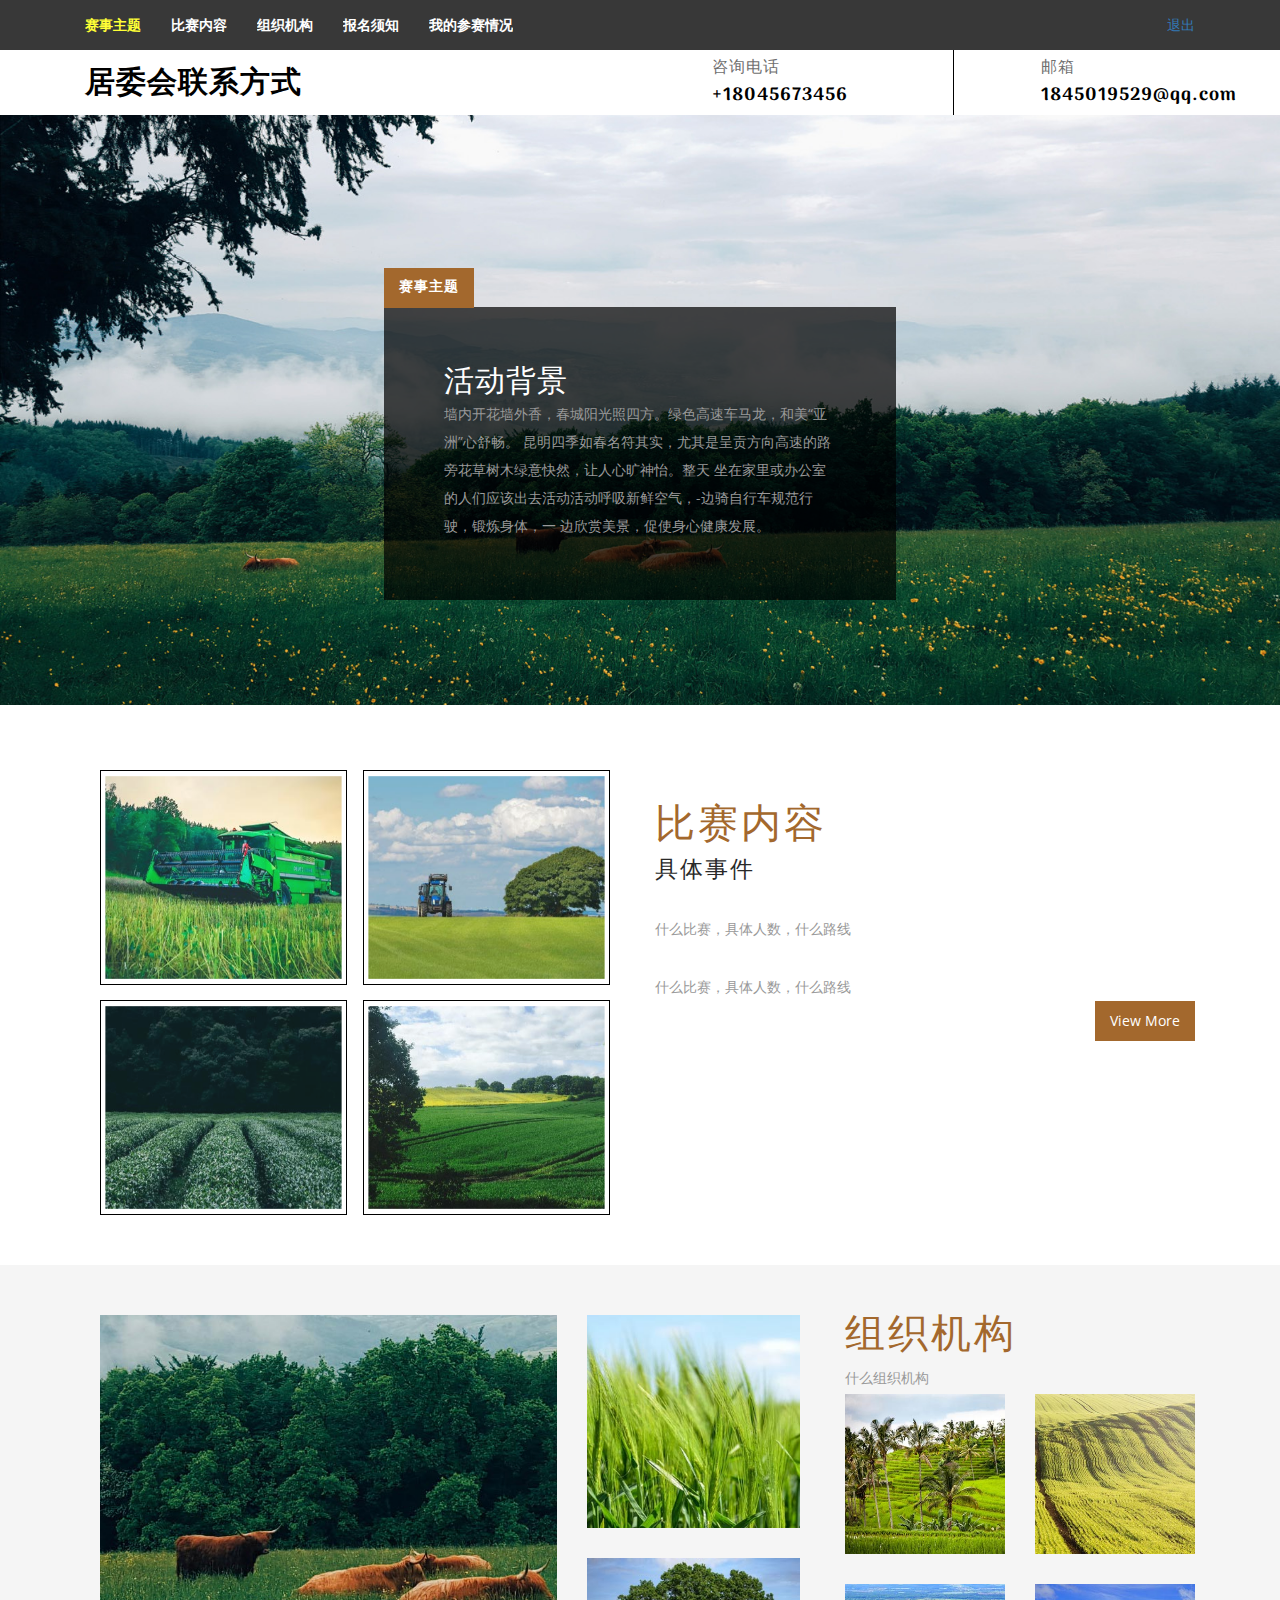
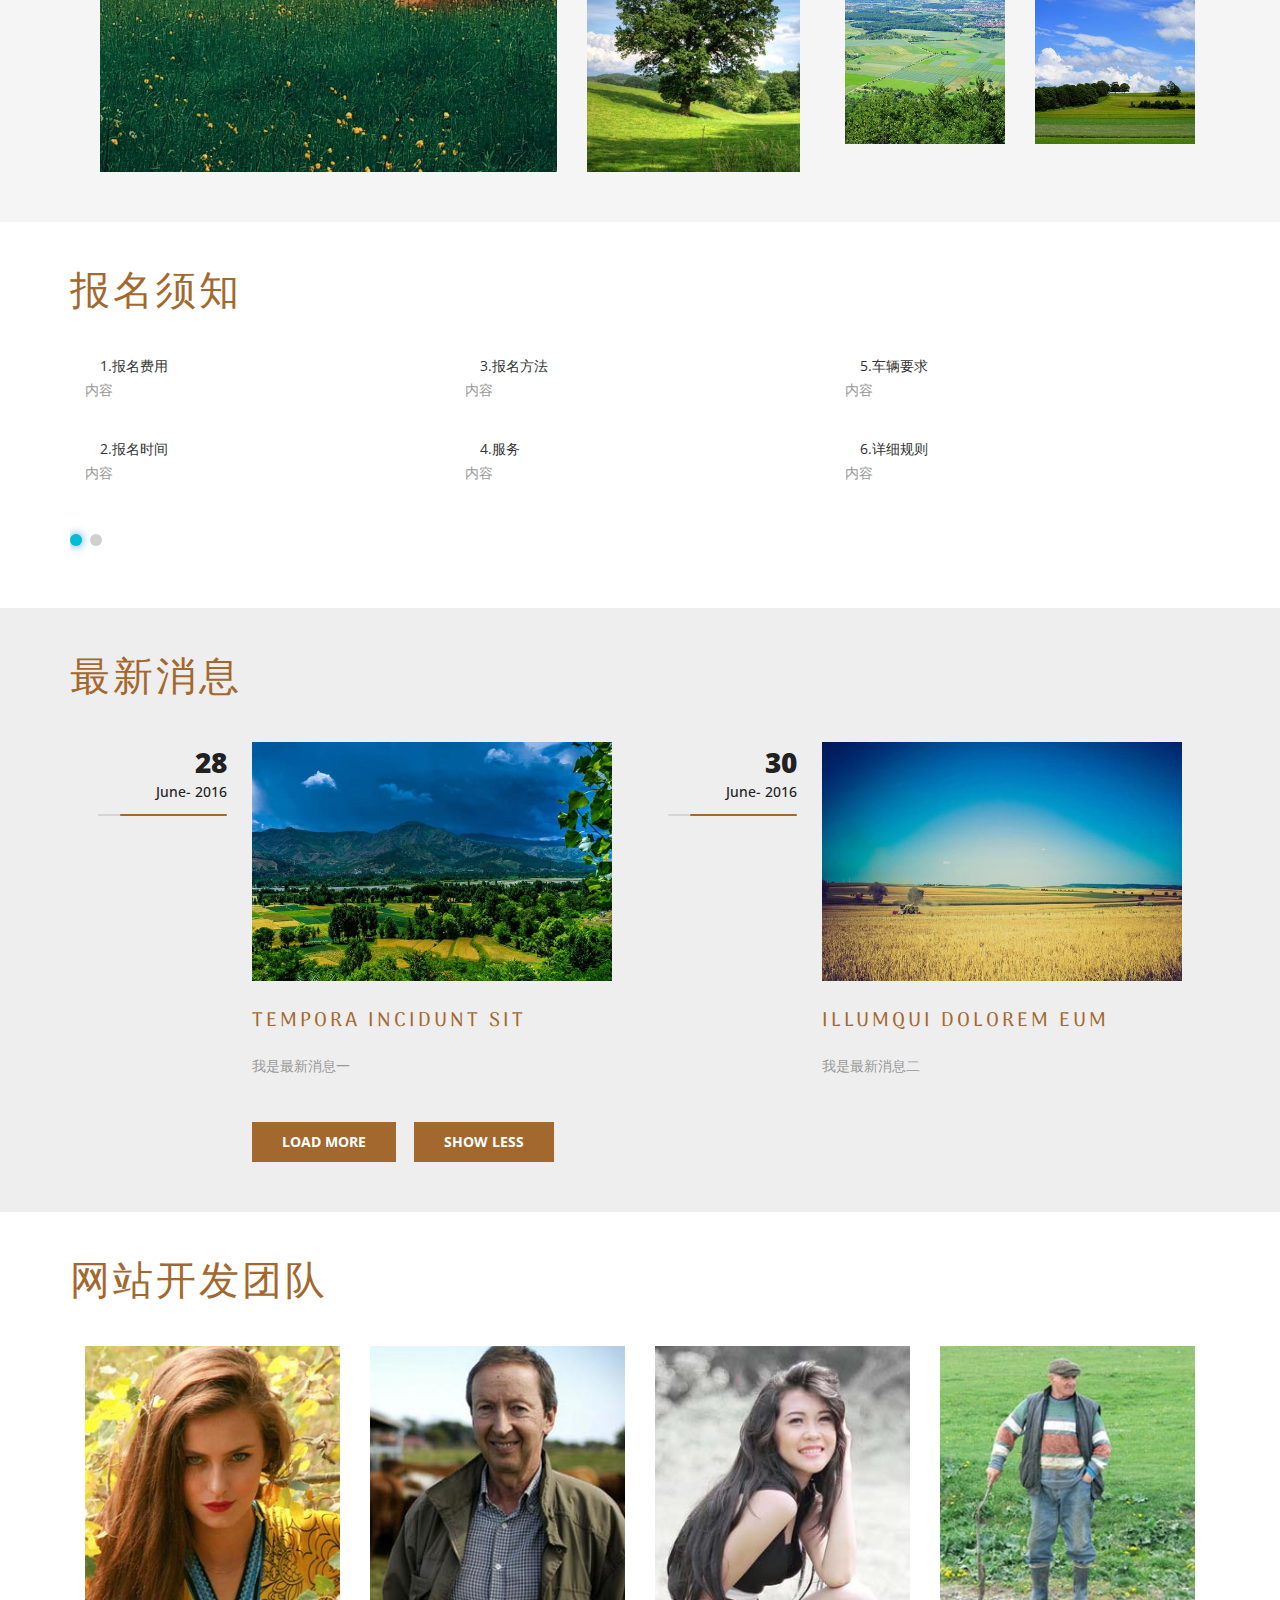
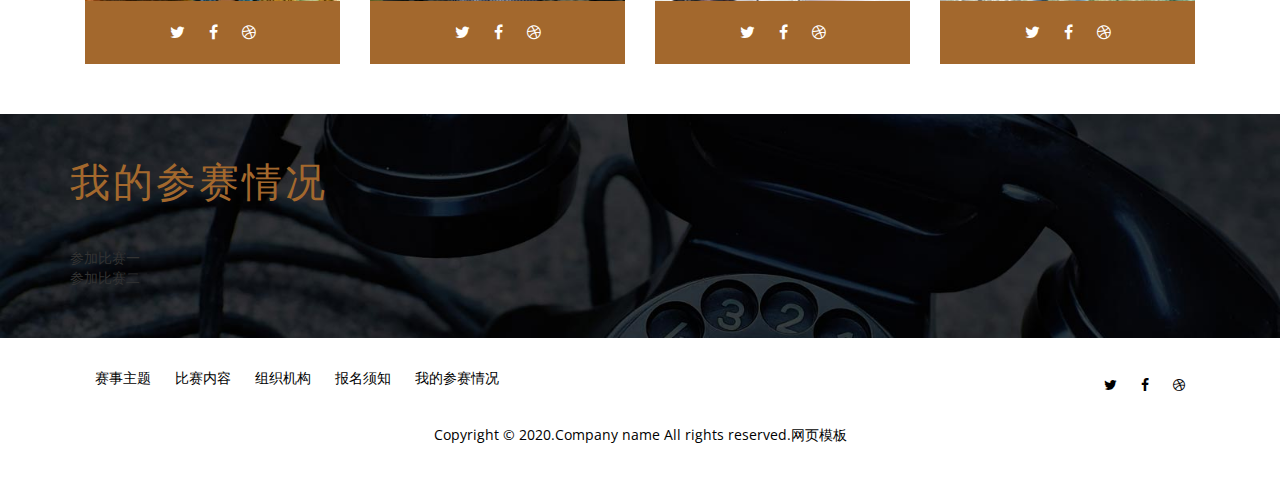
==== commit 9c97954b: "page" ====
--- a/client/src/main/resources/login_index.html
+++ b/client/src/main/resources/login_index.html
@@ -95,7 +95,7 @@
 			</nav>
 		</div>
 		<div class="col-md-4 sign-up">
-			<a class="book popup-with-zoom-anim button-isi zoomIn animated" data-wow-delay=".5s" href="#small-dialog2"><span class="glyphicon glyphicon-user" aria-hidden="true"></span>退出</a>
+			<a  data-wow-delay=".5s" href="index.html" >退出</a>
 		</div>
 		<div class="clearfix"></div>
 	</div>
